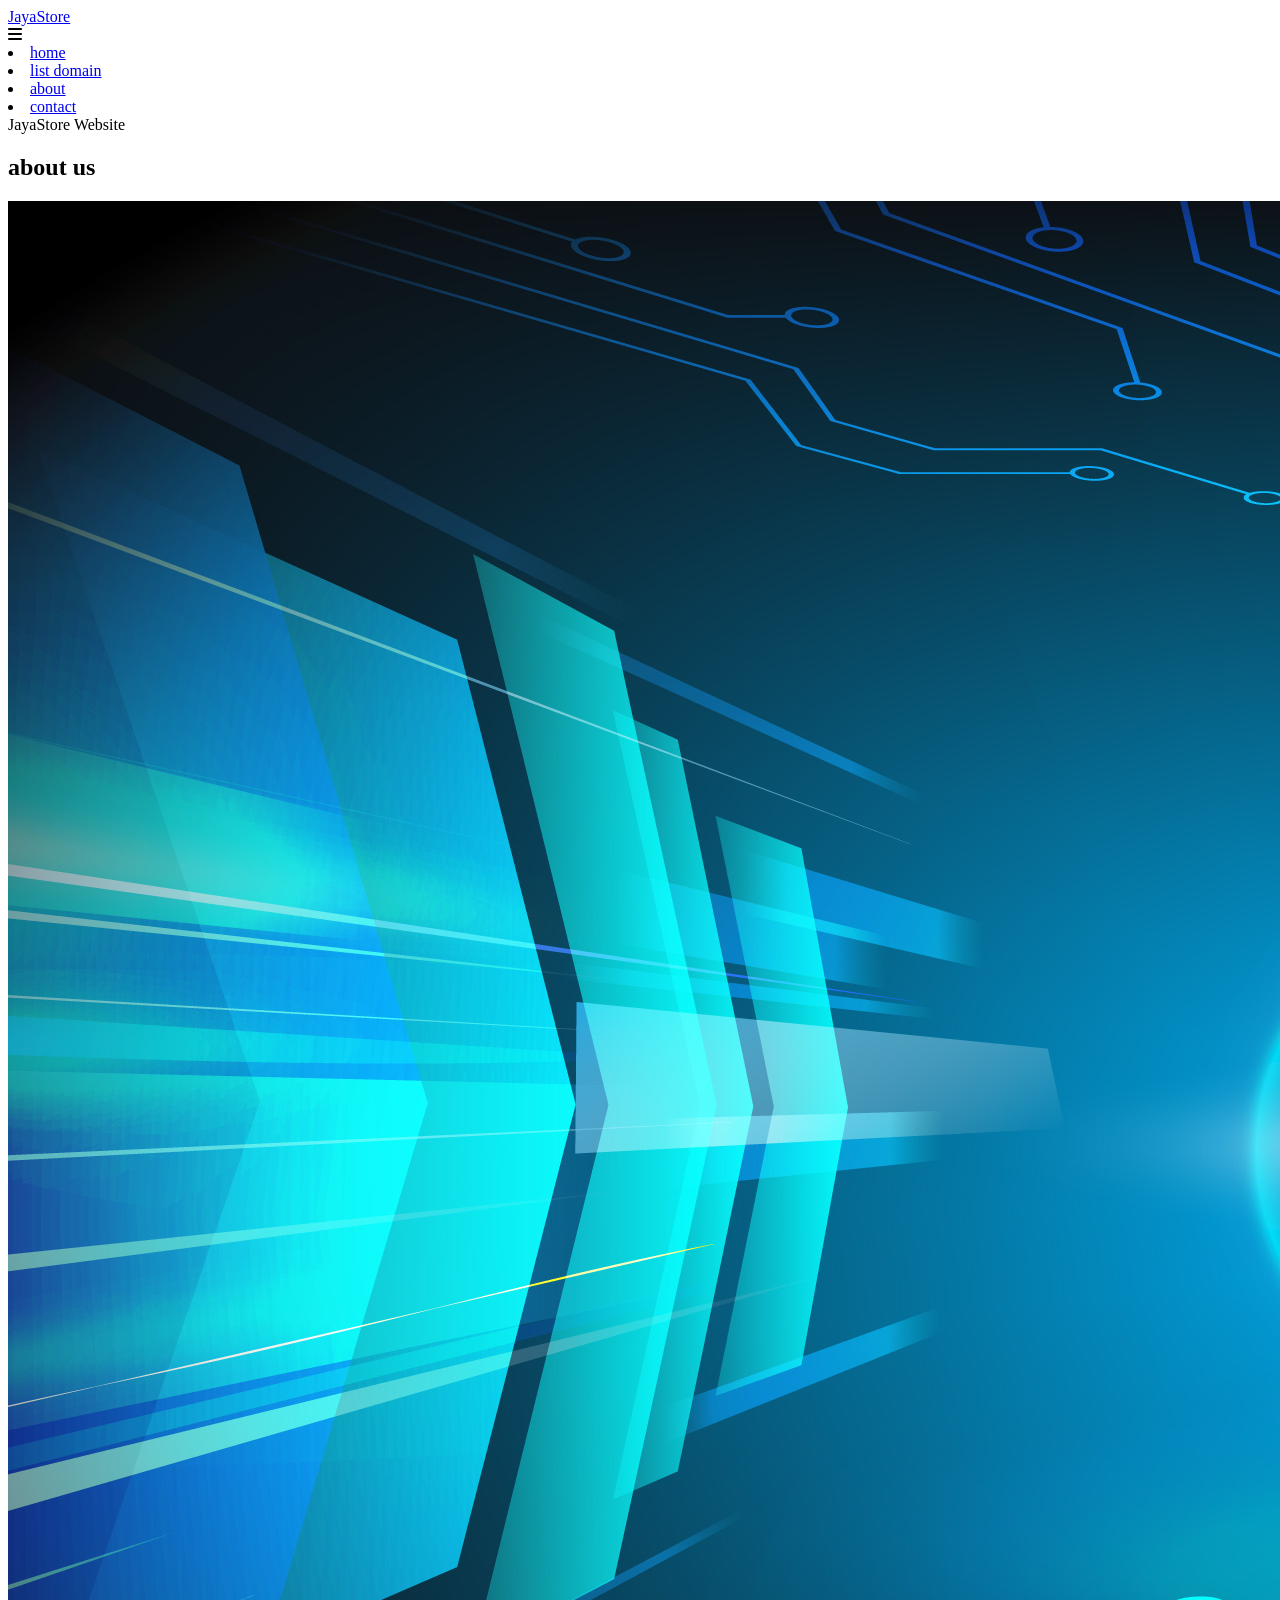
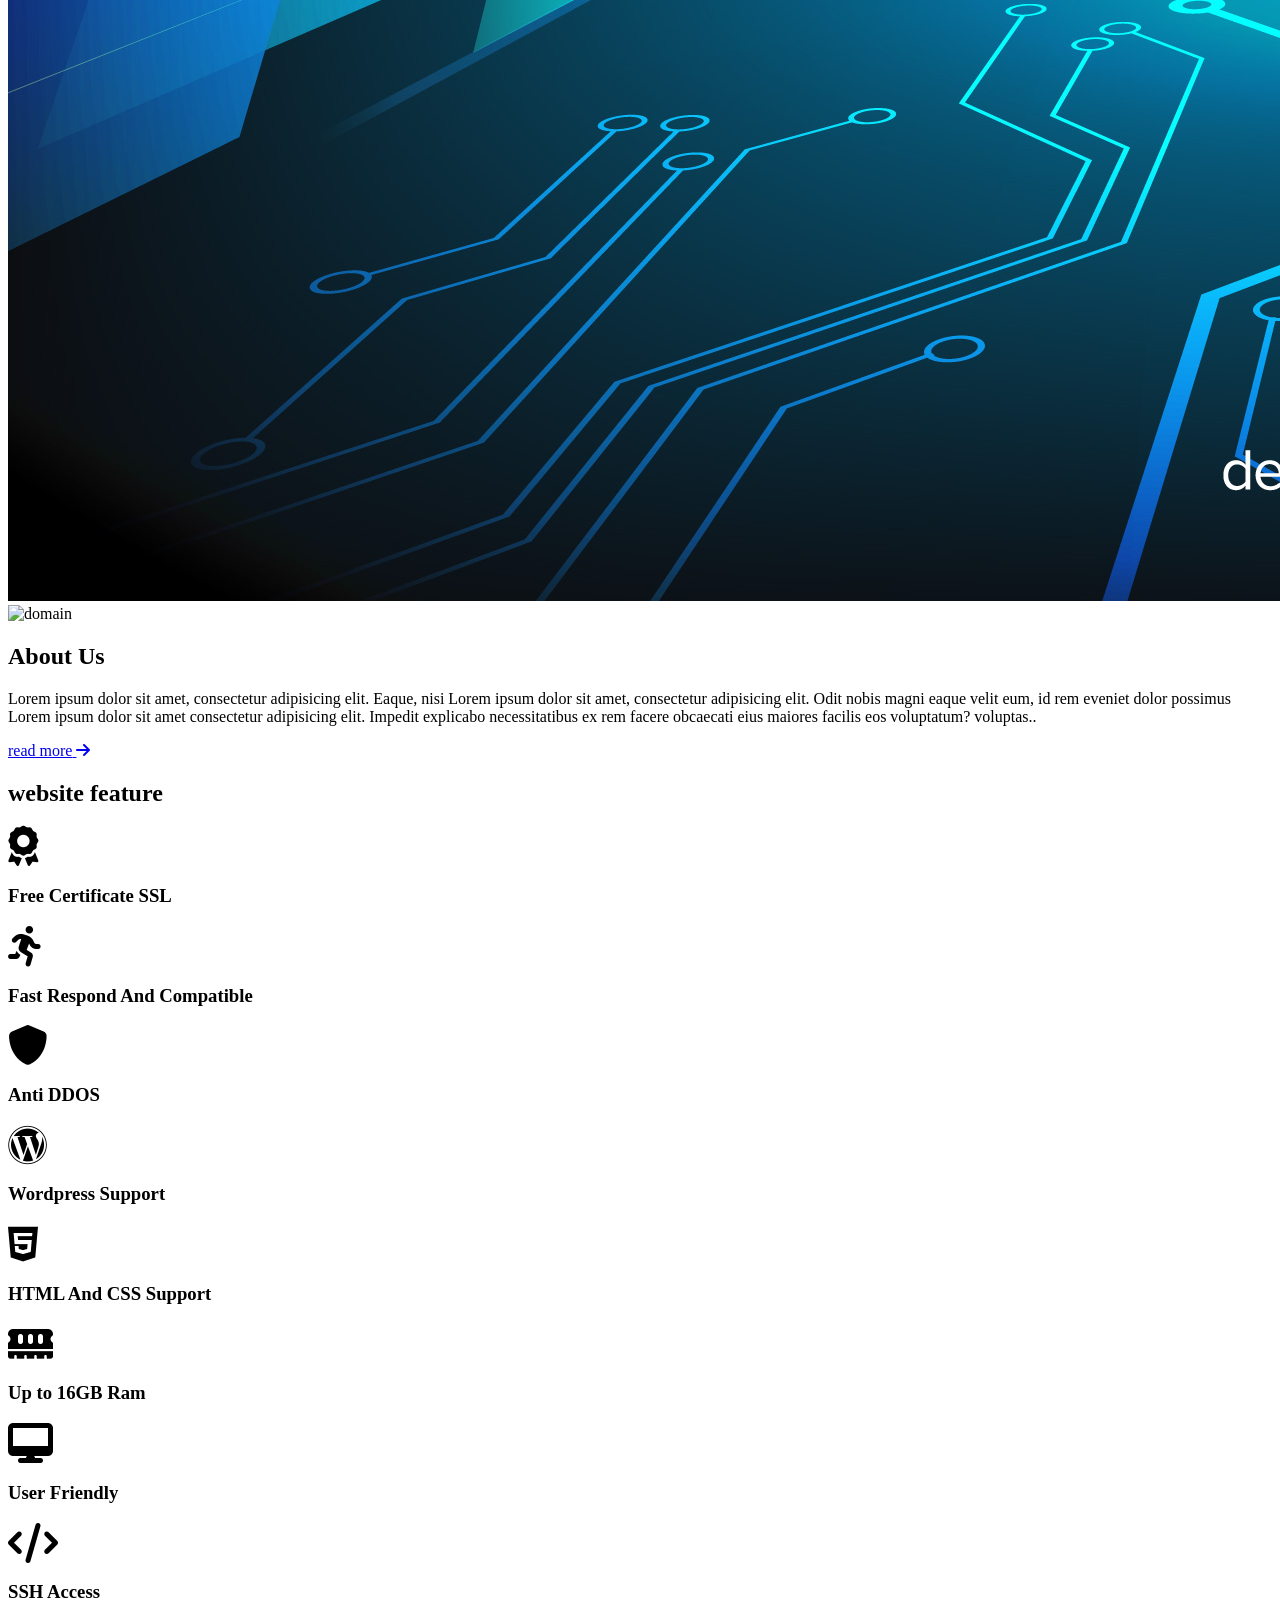
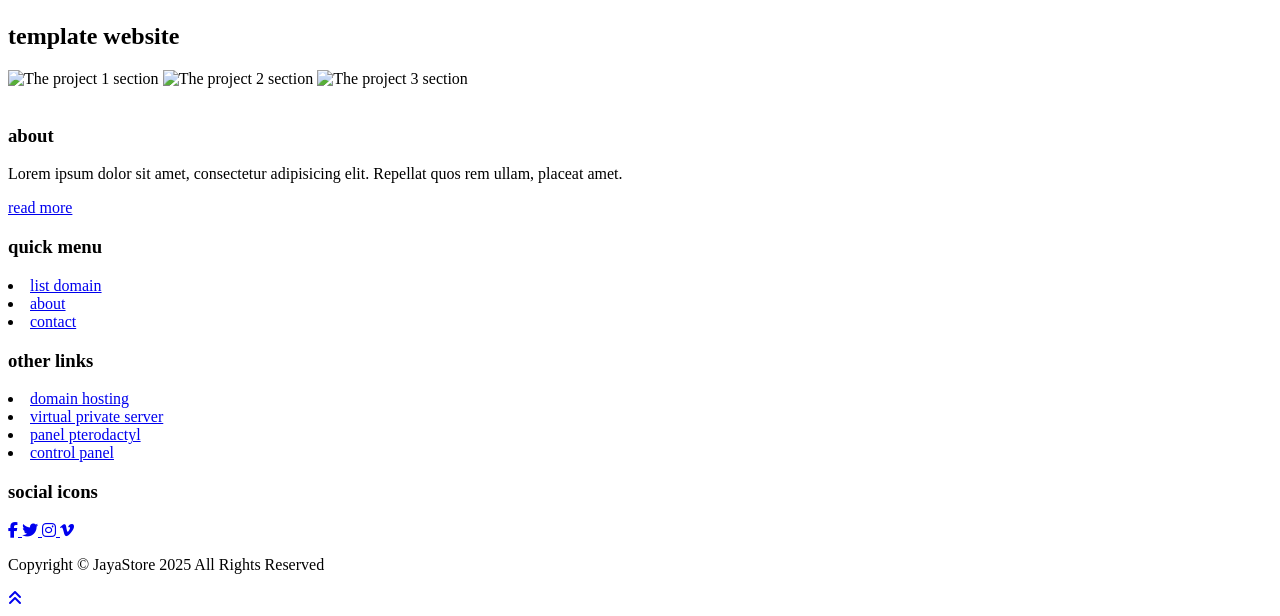
==== about.html @ 8b23630b "Add files via upload" ====
<!DOCTYPE html>
<html lang="en">

<head>
    <meta charset="UTF-8">
    <meta name="viewport" content="width=device-width, initial-scale=1.0">
    <title>Jaya Store</title>
    <link rel="stylesheet" href="finalproject.css">
    <link rel="stylesheet" href="https://cdnjs.cloudflare.com/ajax/libs/font-awesome/6.7.2/css/all.min.css" integrity="sha512-Evv84Mr4kqVGRNSgIGL/F/aIDqQb7xQ2vcrdIwxfjThSH8CSR7PBEakCr51Ck+w+/U6swU2Im1vVX0SVk9ABhg==" crossorigin="anonymous" referrerpolicy="no-referrer"
    />
    <script defer src="index.js"></script>
</head>

<body id="about">
    <!--HEADER SECTION-->
    <header id="header-section">
        <div class="container">
            <div class="content d-flex">
                <div class="logo">
                    <a href="finalproject.html.html">JayaStore</a>
                </div>

                <!--NAV TOGGLE BUTTON-->
                <div class="toggle-menu">
                    <i class="fa-solid fa-bars"></i>
                </div>

                <!--NAV MENU-->
                <nav class="nav">
                    <div class="menu">
                        <li><a href="finalproject.html">home</a></li>
                        <li><a href="product.html">list domain</a></li>
                        <li><a href="about.html">about</a></li>
                        <li><a href="contact.html">contact</a></li>
                    </div>
                </nav>
            </div>
        </div>
    </header>

    <!--HERO SECTION-->
    <section id="hero-section">
        <div class="slider__container">
            <div class="slide">
                <div class="content">
                    <div class="title">
                        <span>JayaStore Website</span>
                        <h1>about us</h1>
                    </div>
                    <img src="../../../img/slide-3.jpg" alt="slide" />
                </div>
            </div>
        </div>
    </section>

    <!--SECTION B-->
    <section class="section-b">
        <div class="container">
            <div class="content grid">
                <div class="fade-in">
                    <div class="img">
                        <img aria-label="domain" src="../../../img/domain.jpg" alt="domain" />
                    </div>
                </div>
                <div class="about">
                    <h2>About Us</h2>
                    <p>
                        Lorem ipsum dolor sit amet, consectetur adipisicing elit. Eaque, nisi Lorem ipsum dolor sit amet, consectetur adipisicing elit. Odit nobis magni eaque velit eum, id rem eveniet dolor possimus Lorem ipsum dolor sit amet consectetur adipisicing elit. Impedit
                        explicabo necessitatibus ex rem facere obcaecati eius maiores facilis eos voluptatum? voluptas..
                    </p>
                    <a href="#" class="btn about-btn">
                        <span>read more</span>
                        <i class="fas fa-arrow-right"></i>
                    </a>
                </div>
            </div>
        </div>
    </section>

    <!--SECTION C-->
    <section class="section-c">
        <div class="container">
            <h2>website feature</h2>
            <div class="content grid">
                <div class="row fade-in">
                    <i class="fa-solid fa-award" style="font-size: 40px;"></i>
                    <h3>Free Certificate SSL</h3>
                </div>
                <div class="row fade-in">
                    <i class="fa-solid fa-person-running" style="font-size: 40px;"></i>
                    <h3>Fast Respond And Compatible</h3>
                </div>
                <div class="row fade-in">
                    <i class="fa-solid fa-shield" style="font-size: 40px;"></i>
                    <h3>Anti DDOS</h3>
                </div>
                <div class="row fade-in">
                    <i class="fa-brands fa-wordpress" style="font-size: 40px;"></i>
                    <h3>Wordpress Support</h3>
                </div>
                <div class="row fade-in">
                    <i class="fa-brands fa-html5" style="font-size: 40px;"></i>
                    <h3>HTML And CSS Support</h3>
                </div>
                <div class="row fade-in">
                    <i class="fa-solid fa-memory" style="font-size: 40px;"></i>
                    <h3>Up to 16GB Ram</h3>
                </div>
                <div class="row fade-in">
                    <i class="fa-solid fa-desktop" style="font-size: 40px;"></i>
                    <h3>User Friendly</h3>
                </div>
                <div class="row fade-in">
                    <i class="fa-solid fa-code" style="font-size: 40px;"></i>
                    <h3>SSH Access</h3>
                </div>
            </div>
        </div>
    </section>

    <!--SECTION E-->
    <section class="section-e">
        <div class="container">
            <h2>template website</h2>
            <div class="grid gallery">
                <img class="img" aria-label="domain" src="../../../img/template-1.png" alt="The project 1 section" data-original="../../../img/template-1.png" />
                <img class="img" aria-label="domain" src="../../../img/template-2.jpg" alt="The project 2 section" data-original="../../../img/template-2.jpg" />
                <img class="img" aria-label="domain" src="../../../img/template-3.png" alt="The project 3 section" data-original="../../../img/template-3.png" />
            </div>
        </div>
        <!-- zoom class -->
        <div id="modal" class="modal-container">
            <img src="" class="full-img" alt="" />
            <p class="caption"></p>
        </div>
    </section>

    <!--FOOTER SECTION-->
    <section id="footer-section">
        <div class="container">
            <div class="grid">
                <div class="about m-b">
                    <h3>about</h3>
                    <p>
                        Lorem ipsum dolor sit amet, consectetur adipisicing elit. Repellat quos rem ullam, placeat amet.
                    </p>
                    <a href="#" class="btn">read more</a>
                </div>
                <div class="quick-menu menu--links m-b">
                    <h3>quick menu</h3>
                    <li><a href="product.html.html">list domain</a></li>
                    <li><a href="about.html">about</a></li>
                    <li><a href="contact.html">contact</a></li>
                </div>
                <div class="other-links menu--links m-b">
                    <h3>other links</h3>
                    <li><a href="#">domain hosting</a></li>
                    <li><a href="#">virtual private server</a></li>
                    <li><a href="#">panel pterodactyl</a></li>
                    <li><a href="#">control panel</a></li>
                </div>
                <div class="social-links m-b">
                    <h3>social icons</h3>
                    <a href="#">
                        <i class="fab fa-facebook-f"></i>
                    </a>
                    <a href="#">
                        <i class="fab fa-twitter"></i>
                    </a>
                    <a href="#">
                        <i class="fab fa-instagram"></i>
                    </a>
                    <a href="#">
                        <i class="fab fa-vimeo-v"></i>
                    </a>
                </div>
            </div>
            <div class="copyright">
                <p>
                    Copyright © JayaStore 2025 All Rights Reserved</a>
                </p>
            </div>
        </div>
        <div class="page-up">
            <a href="#">
                <i class="fas fa-angle-double-up"></i>
            </a>
        </div>
    </section>
</body>

</html>
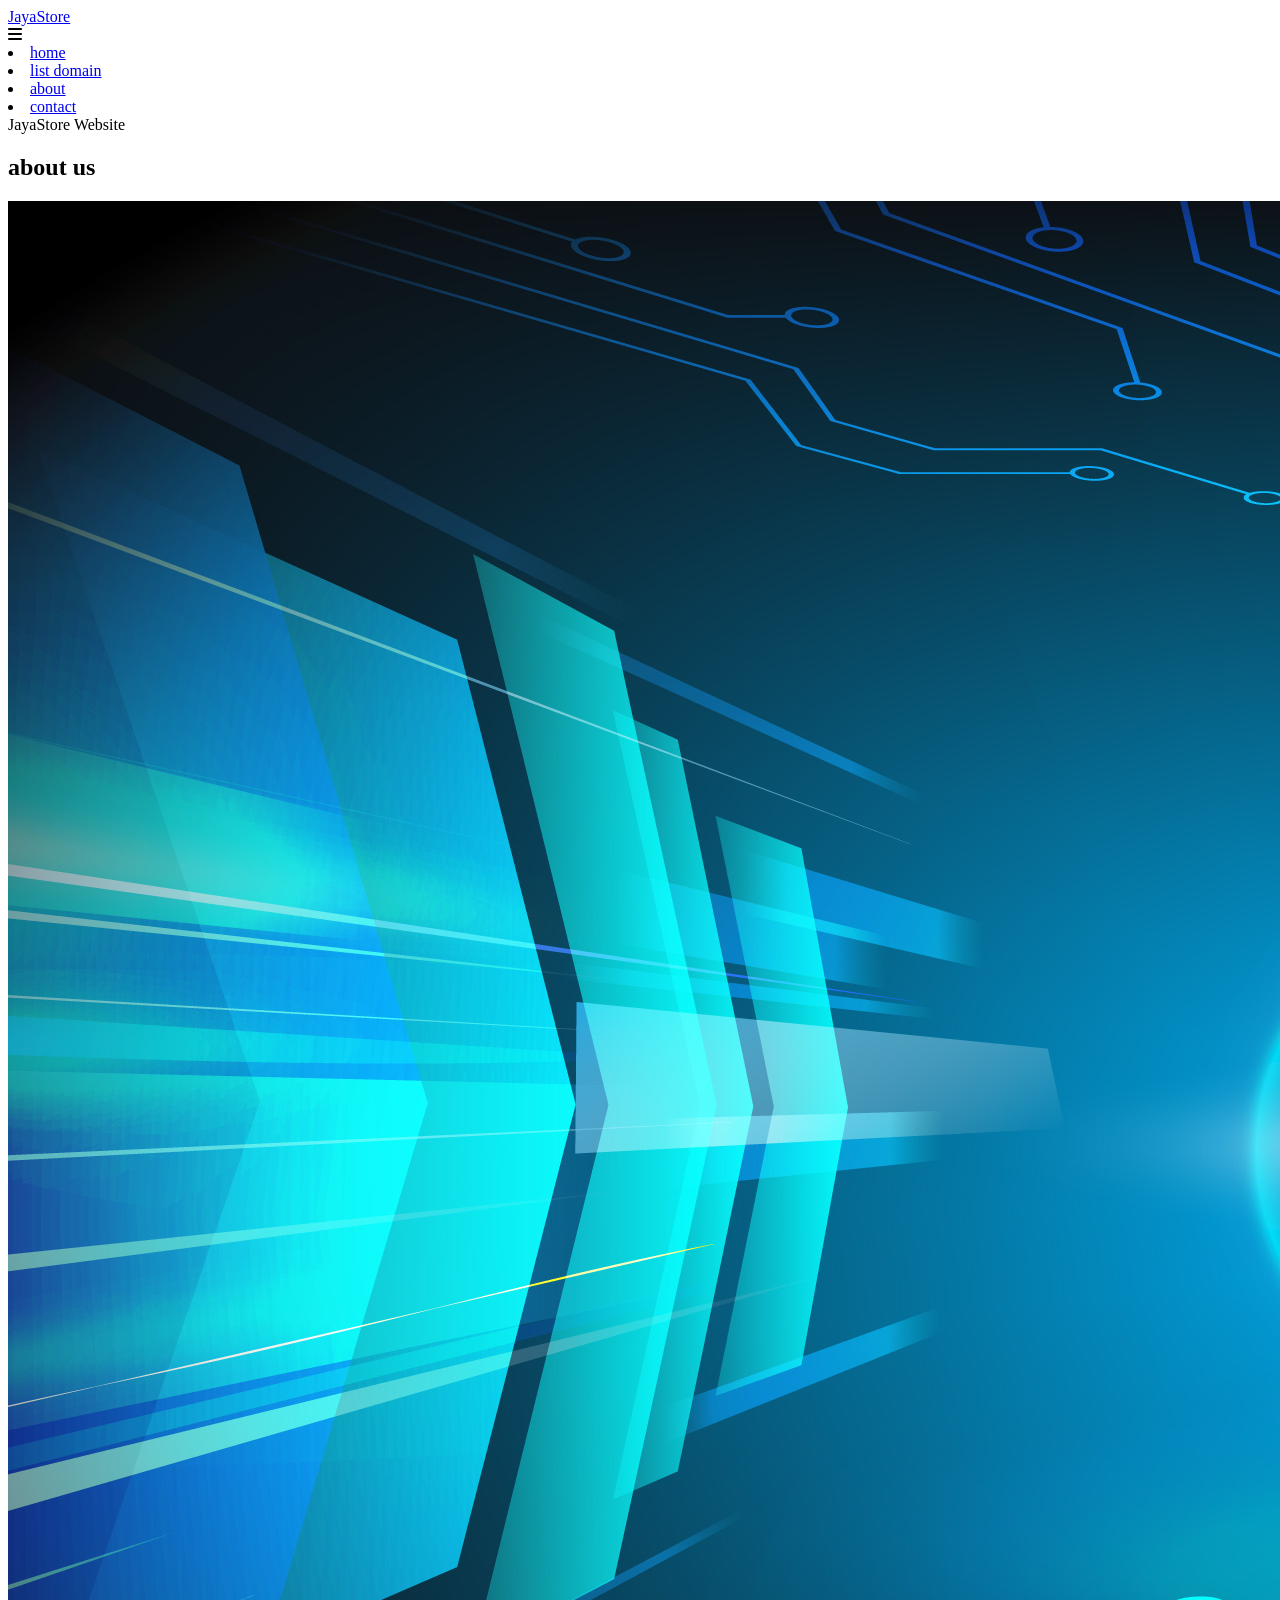
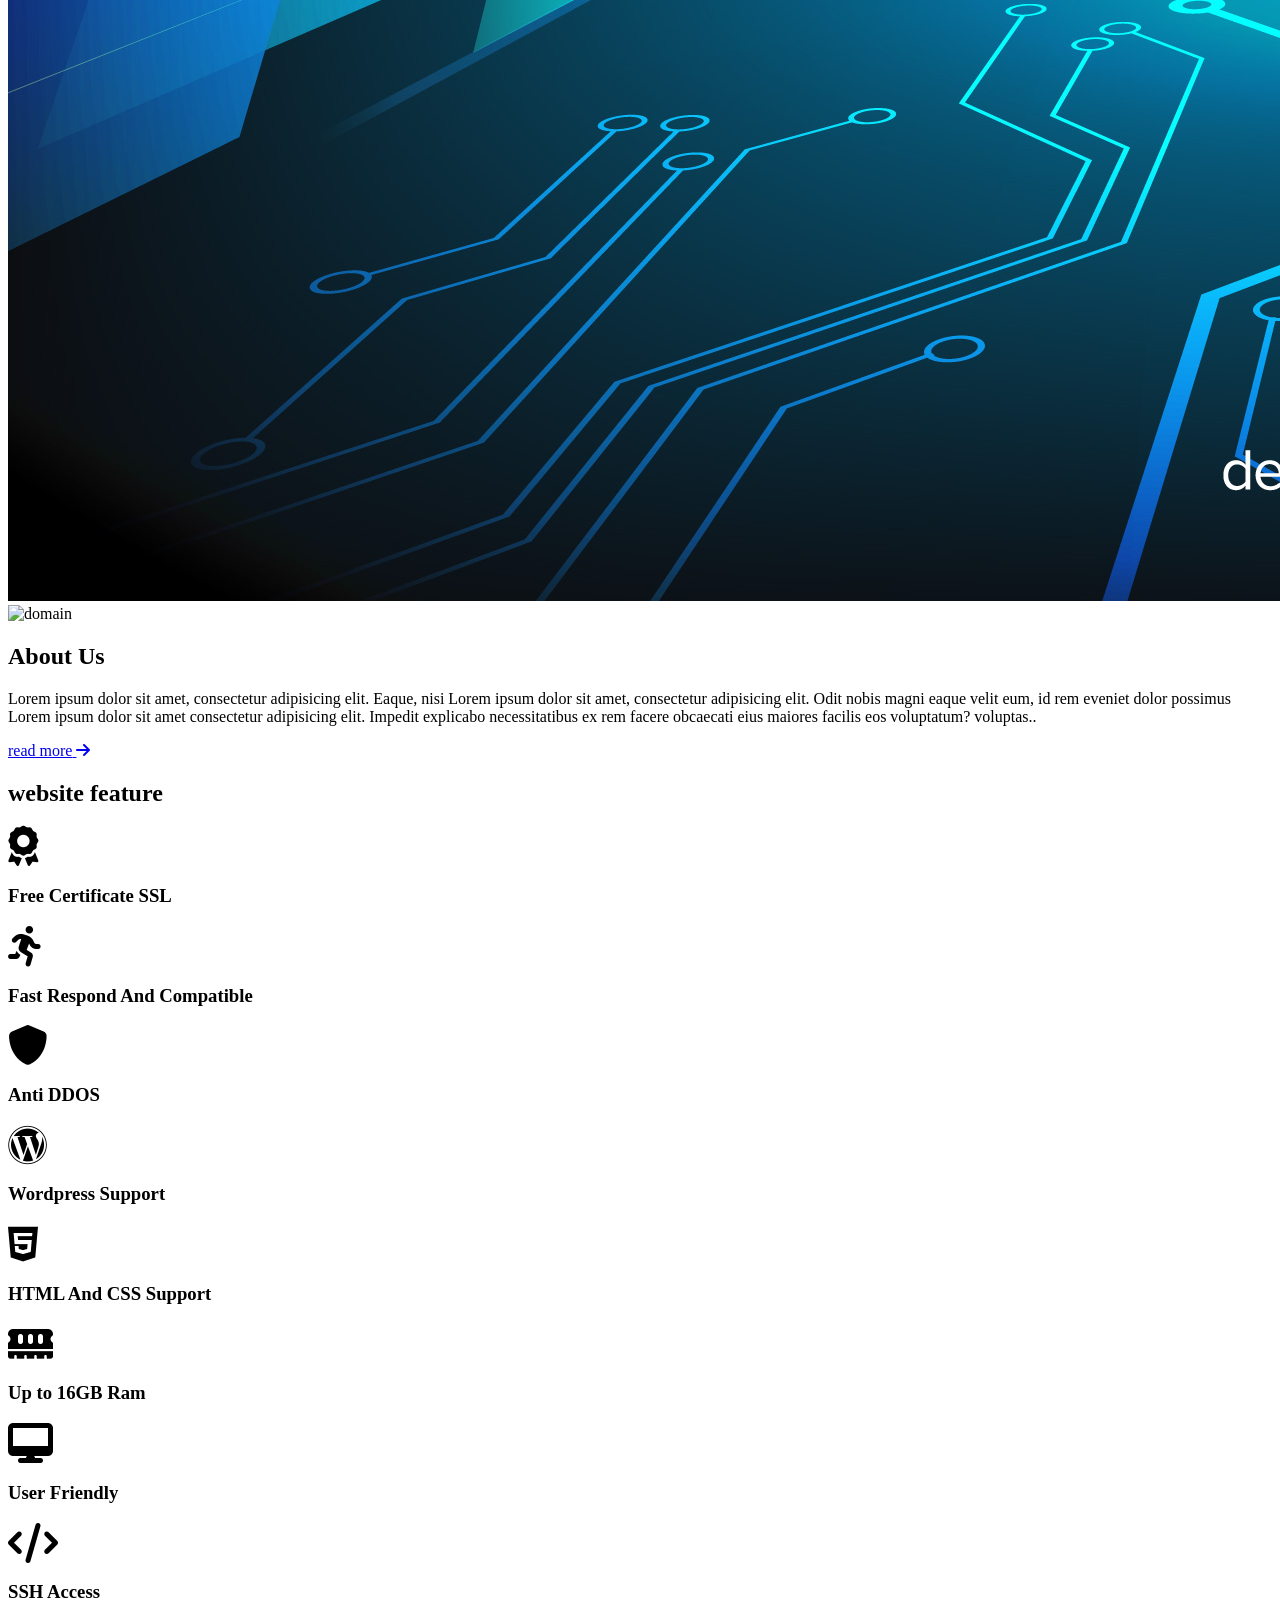
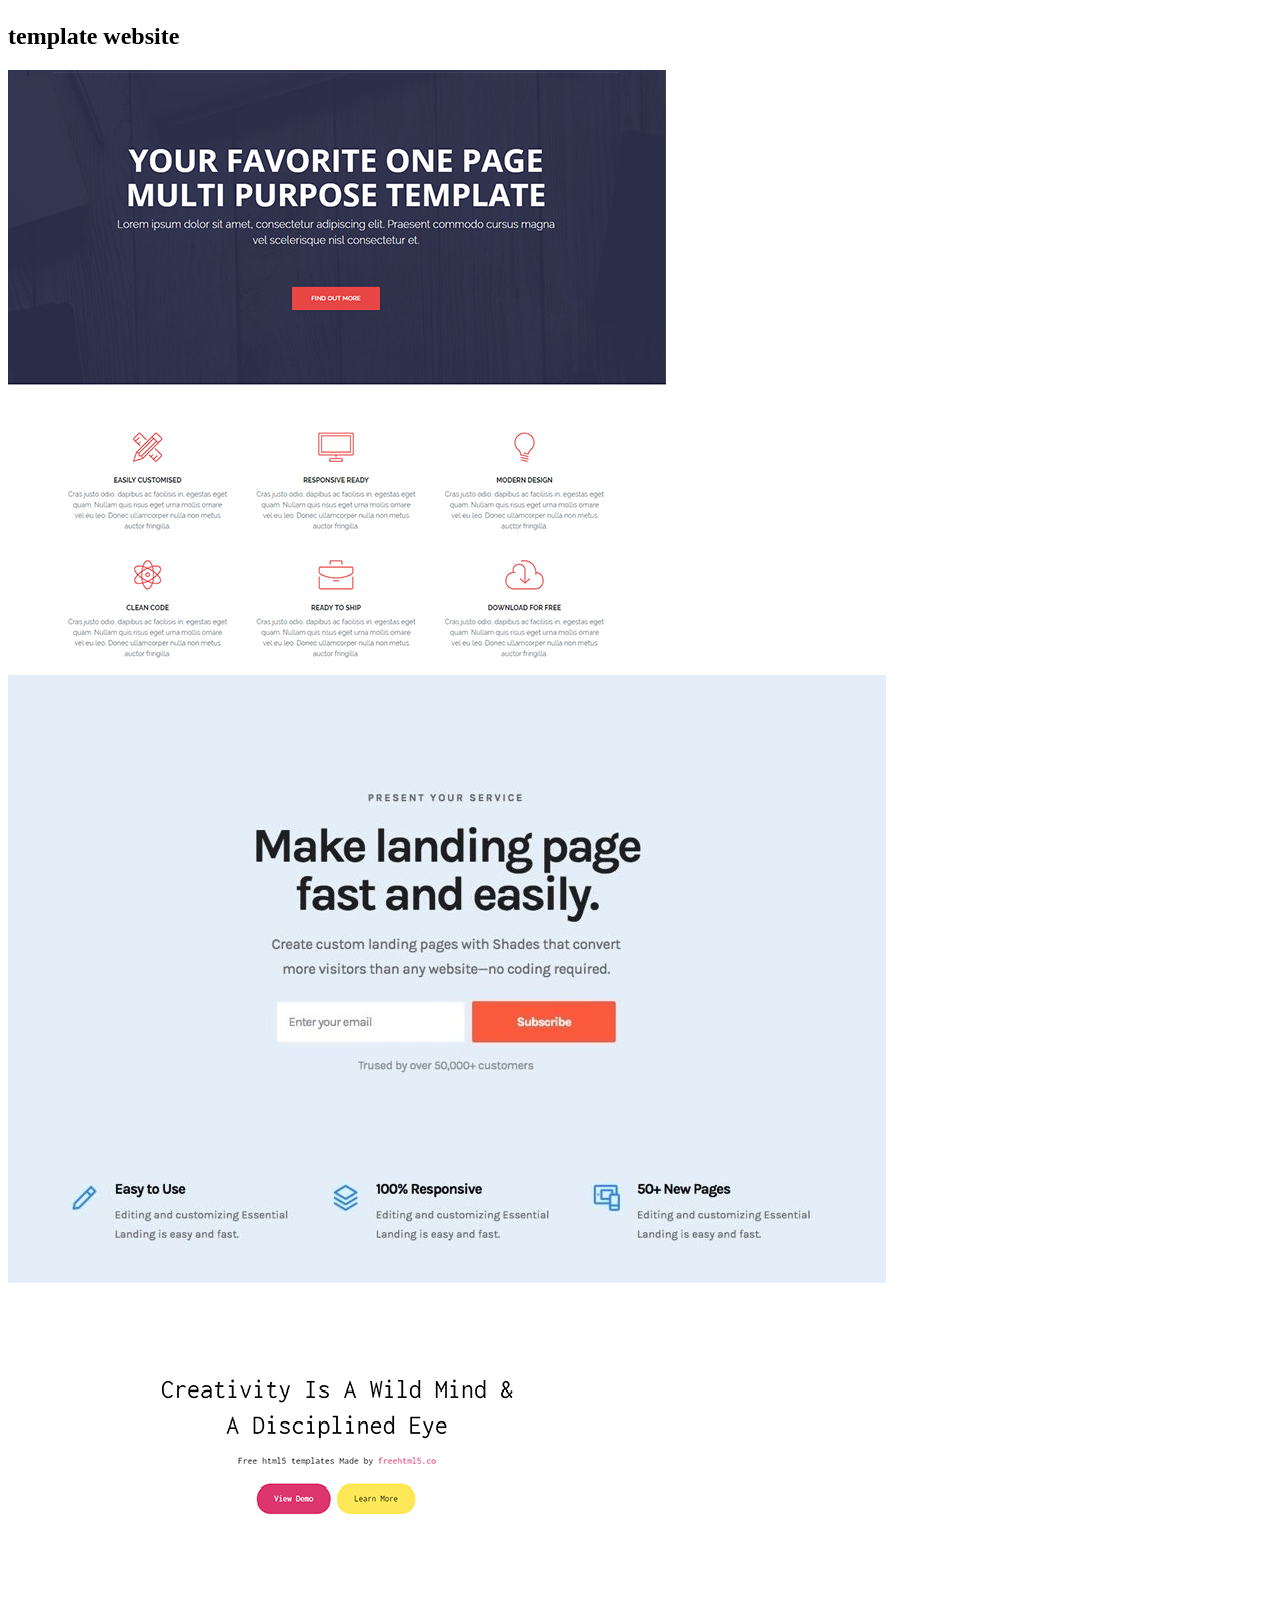
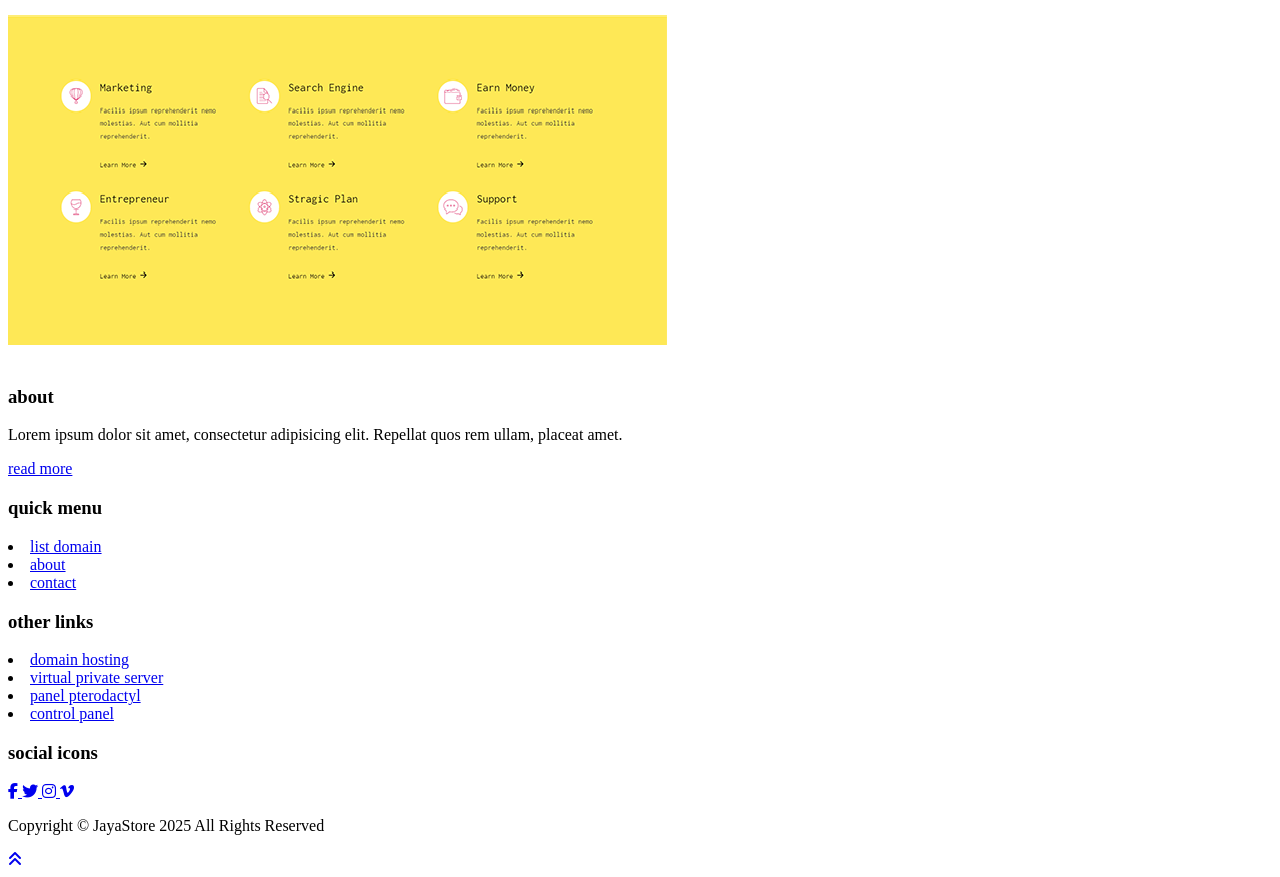
==== commit 840785af: "Update about.html" ====
--- a/about.html
+++ b/about.html
@@ -17,7 +17,7 @@
         <div class="container">
             <div class="content d-flex">
                 <div class="logo">
-                    <a href="finalproject.html.html">JayaStore</a>
+                    <a href="./finalproject.html">JayaStore</a>
                 </div>
 
                 <!--NAV TOGGLE BUTTON-->
@@ -28,10 +28,10 @@
                 <!--NAV MENU-->
                 <nav class="nav">
                     <div class="menu">
-                        <li><a href="finalproject.html">home</a></li>
-                        <li><a href="product.html">list domain</a></li>
-                        <li><a href="about.html">about</a></li>
-                        <li><a href="contact.html">contact</a></li>
+                        <li><a href="./finalproject.html">home</a></li>
+                        <li><a href="./product.html">list domain</a></li>
+                        <li><a href="./about.html">about</a></li>
+                        <li><a href="./contact.html">contact</a></li>
                     </div>
                 </nav>
             </div>
@@ -47,7 +47,7 @@
                         <span>JayaStore Website</span>
                         <h1>about us</h1>
                     </div>
-                    <img src="../../../img/slide-3.jpg" alt="slide" />
+                    <img src="./img/slide-3.jpg" alt="slide" />
                 </div>
             </div>
         </div>
@@ -59,7 +59,7 @@
             <div class="content grid">
                 <div class="fade-in">
                     <div class="img">
-                        <img aria-label="domain" src="../../../img/domain.jpg" alt="domain" />
+                        <img aria-label="domain" src="./img/domain.jpg" alt="domain" />
                     </div>
                 </div>
                 <div class="about">
@@ -123,9 +123,9 @@
         <div class="container">
             <h2>template website</h2>
             <div class="grid gallery">
-                <img class="img" aria-label="domain" src="../../../img/template-1.png" alt="The project 1 section" data-original="../../../img/template-1.png" />
-                <img class="img" aria-label="domain" src="../../../img/template-2.jpg" alt="The project 2 section" data-original="../../../img/template-2.jpg" />
-                <img class="img" aria-label="domain" src="../../../img/template-3.png" alt="The project 3 section" data-original="../../../img/template-3.png" />
+                <img class="img" aria-label="domain" src="./img/template-1.png" alt="The project 1 section" data-original="../../../img/template-1.png" />
+                <img class="img" aria-label="domain" src="./img/template-2.jpg" alt="The project 2 section" data-original="../../../img/template-2.jpg" />
+                <img class="img" aria-label="domain" src="./img/template-3.png" alt="The project 3 section" data-original="../../../img/template-3.png" />
             </div>
         </div>
         <!-- zoom class -->
@@ -144,13 +144,13 @@
                     <p>
                         Lorem ipsum dolor sit amet, consectetur adipisicing elit. Repellat quos rem ullam, placeat amet.
                     </p>
-                    <a href="#" class="btn">read more</a>
+                    <a href="./about.html" class="btn">read more</a>
                 </div>
                 <div class="quick-menu menu--links m-b">
                     <h3>quick menu</h3>
-                    <li><a href="product.html.html">list domain</a></li>
-                    <li><a href="about.html">about</a></li>
-                    <li><a href="contact.html">contact</a></li>
+                    <li><a href="./product.html">list domain</a></li>
+                    <li><a href="./about.html">about</a></li>
+                    <li><a href="./contact.html">contact</a></li>
                 </div>
                 <div class="other-links menu--links m-b">
                     <h3>other links</h3>
@@ -189,4 +189,4 @@
     </section>
 </body>
 
-</html>+</html>
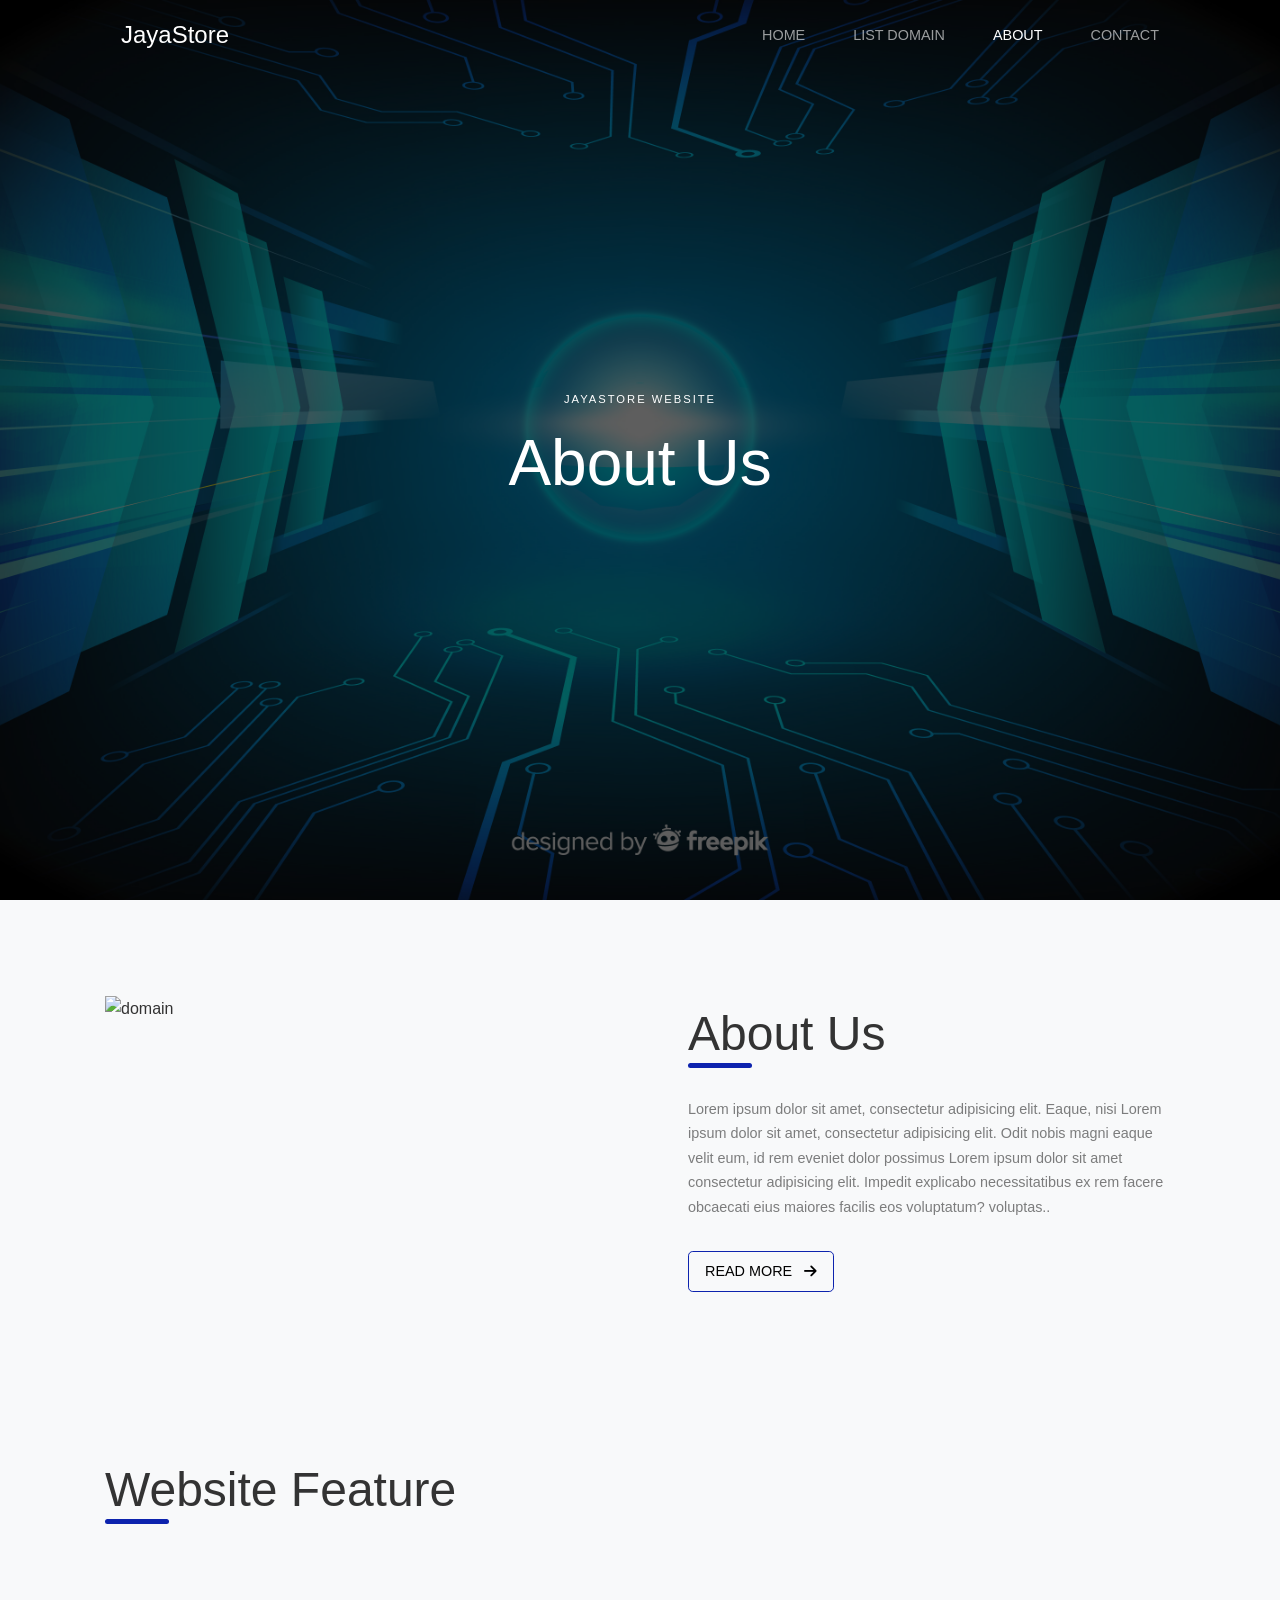
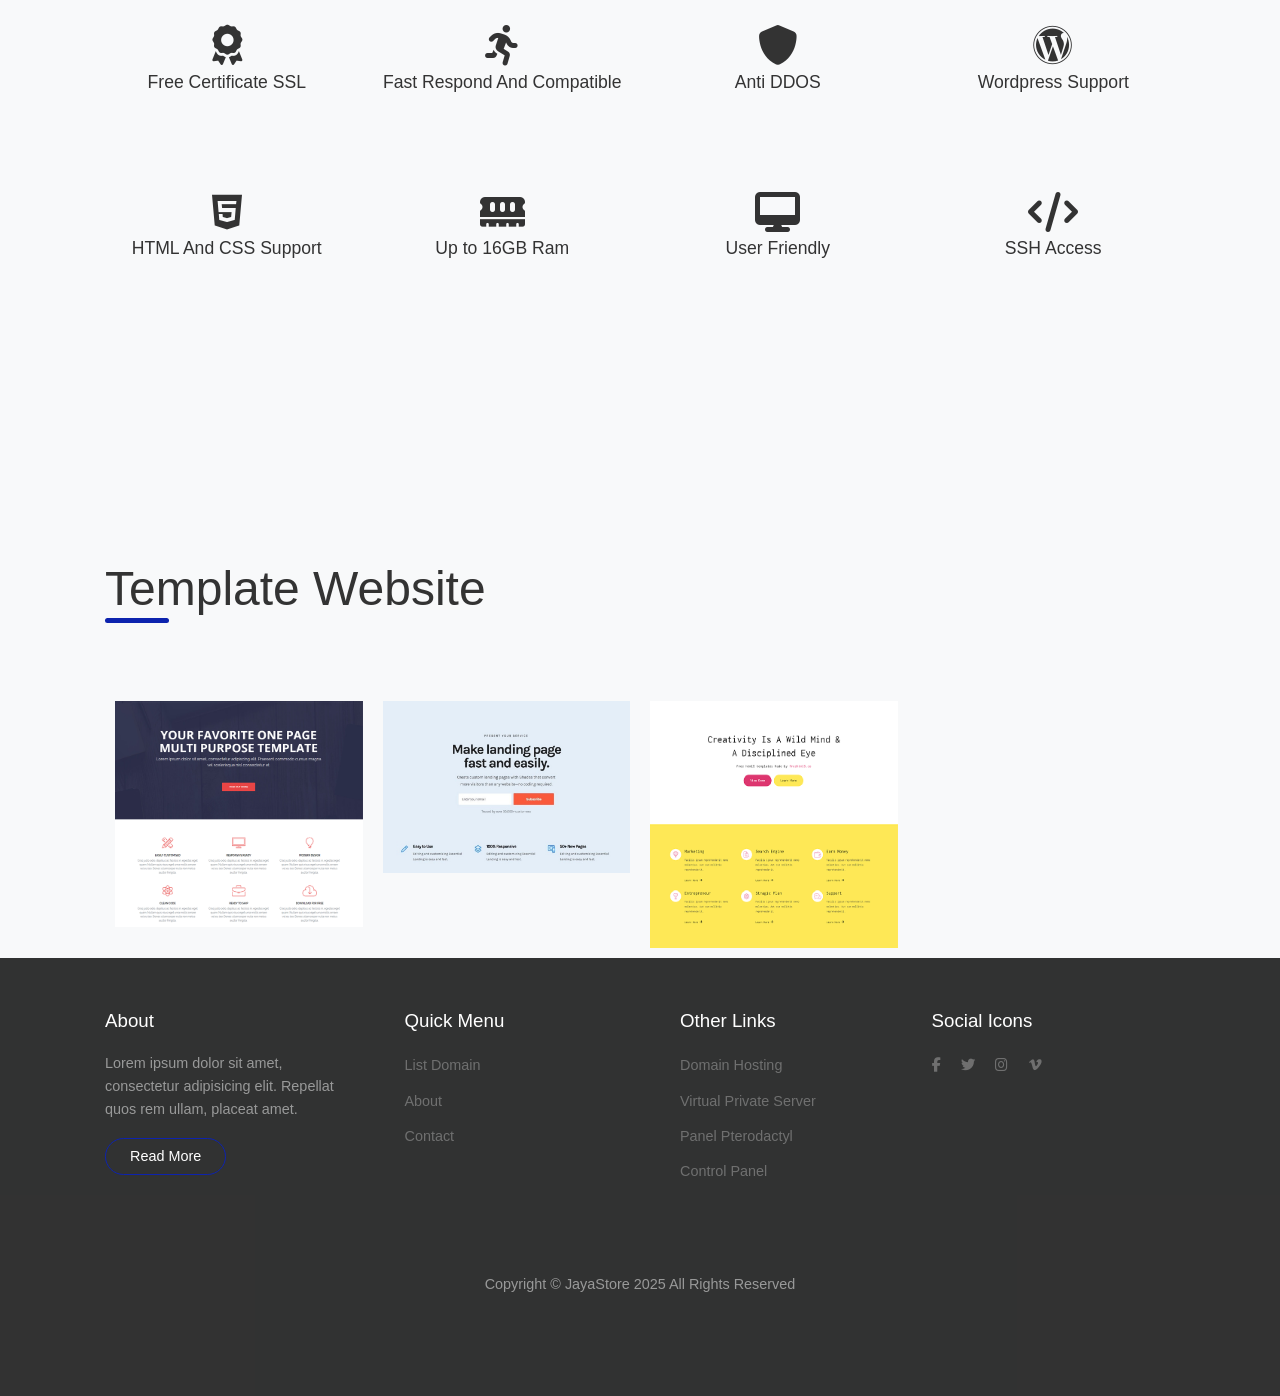
==== commit c5ad90b2: "Update about.html" ====
--- a/about.html
+++ b/about.html
@@ -5,10 +5,10 @@
     <meta charset="UTF-8">
     <meta name="viewport" content="width=device-width, initial-scale=1.0">
     <title>Jaya Store</title>
-    <link rel="stylesheet" href="finalproject.css">
+    <link rel="stylesheet" href="./css/finalproject.css">
     <link rel="stylesheet" href="https://cdnjs.cloudflare.com/ajax/libs/font-awesome/6.7.2/css/all.min.css" integrity="sha512-Evv84Mr4kqVGRNSgIGL/F/aIDqQb7xQ2vcrdIwxfjThSH8CSR7PBEakCr51Ck+w+/U6swU2Im1vVX0SVk9ABhg==" crossorigin="anonymous" referrerpolicy="no-referrer"
     />
-    <script defer src="index.js"></script>
+    <script defer src="./index.js"></script>
 </head>
 
 <body id="about">
--- a/css/finalproject.css
+++ b/css/finalproject.css
@@ -0,0 +1,1219 @@
+/* BODY AND CONTACT */
+@import url("https://fonts.googleapis.com/css2?family=Poppins:wght@400;500;600;700;800;900&family=Work+Sans:wght@100;200;300;400;500;600;700;800;900&display=swap");
+
+*,
+*::before,
+*::after {
+    margin: 0;
+    padding: 0;
+    box-sizing: border-box;
+    scroll-behavior: smooth;
+}
+
+img {
+    max-width: 100%;
+    height: auto;
+    display: block;
+}
+
+ul,
+li {
+    list-style: none;
+}
+
+a,
+span {
+    display: inline-block;
+    text-decoration: none;
+}
+
+body.fixed {
+    overflow: hidden;
+    width: 100%;
+}
+
+body {
+    color: #333;
+    background-color: #f8f9fa;
+    font-family: "Poppins", sans-serif;
+    line-height: 1.6;
+}
+
+h1,
+h2 {
+    font-family: "Poppins", sans-serif;
+    text-transform: capitalize;
+    margin-bottom: 20px;
+}
+
+h2 {
+    font-size: 2.3rem;
+    font-weight: 500;
+    position: relative;
+    margin-bottom: 6rem;
+}
+
+@media (min-width: 64rem) {
+    h2 {
+        font-size: 3rem;
+    }
+}
+
+h2::after {
+    content: "";
+    position: absolute;
+    bottom: 0.3rem;
+    left: 0;
+    background: #0d23ae;
+    width: 4rem;
+    height: 0.3rem;
+    border-radius: 0.2rem;
+}
+
+h3 {
+    font-weight: 400;
+}
+
+p {
+    line-height: 1.6;
+    margin-bottom: 20px;
+}
+
+.btn {
+    display: flex;
+    align-items: center;
+    justify-content: flex-start;
+    text-transform: uppercase;
+    display: inline-block;
+    font-size: 0.9rem;
+    padding: 0.5rem 1rem;
+    color: #000;
+    background-color: transparent;
+    border: 1.5px solid #0d23ae;
+    border-radius: 0.3rem;
+    font-weight: 500;
+    transition: background-color 0.3s ease-in;
+}
+
+.about-gallery {
+    padding-top: 0;
+    margin-bottom: 7rem;
+}
+
+#contact-section .contact-info {
+    padding: 4rem 0;
+}
+
+@media (min-width: 48rem) {
+    #contact-section .contact-info {
+        padding-top: 5rem;
+    }
+}
+
+#contact-section .contact-info h5,
+#contact-section .contact-info h3 {
+    text-transform: capitalize;
+}
+
+#contact-section .contact-info h5,
+#contact-section .contact-info p {
+    color: rgba(0, 0, 0, 0.5);
+}
+
+#contact-section .contact-info h5,
+#contact-section .contact-info p,
+#contact-section .contact-info a {
+    font-size: 0.9rem;
+}
+
+#contact-section .contact-info h3 {
+    margin-bottom: 1rem;
+}
+
+#contact-section .contact-info .m-b {
+    margin-bottom: 1rem;
+}
+
+#contact-section .contact-info a {
+    color: #0d23ae;
+}
+
+@media (min-width: 48rem) {
+    #contact-section .grid {
+        width: 80%;
+        margin: 0 auto;
+    }
+}
+
+@media (min-width: 64rem) {
+    #contact-section .grid {
+        display: grid;
+        grid-template-columns: repeat(2, 1fr);
+        gap: 2rem;
+    }
+
+    #contact-section .contact-info {
+        margin-left: 5rem;
+    }
+}
+
+/* HEADER */
+
+header {
+    position: fixed;
+    top: 0;
+    z-index: 500;
+    width: 100%;
+    transition: all 0.3s ease;
+}
+
+header .content {
+    position: relative;
+    padding: 1rem;
+}
+
+header .container {
+    height: 100%;
+}
+
+header .d-flex {
+    display: flex;
+    align-items: center;
+    justify-content: space-between;
+    position: relative;
+}
+
+header.showBg {
+    background-color: #fff;
+    box-shadow: 0 10px 20px 1px rgba(0, 0, 0, 0.3);
+}
+
+@media (min-width: 48rem) {
+    header.showBg .nav a {
+        color: rgba(0, 0, 0, 0.6);
+    }
+
+    header.showBg .nav a:hover {
+        color: #0d23ae;
+    }
+}
+
+header.showBg .nav .active {
+    color: #0d23ae;
+}
+
+.logo a {
+    color: #fff;
+    font-family: "Poppins", sans-serif;
+    font-size: 1.5rem;
+}
+
+.logo a.color {
+    color: #000;
+}
+
+#hero-section {
+    height: 100vh;
+    overflow: hidden;
+    z-index: 400;
+}
+
+#hero-section .slider__container {
+    position: relative;
+    height: 100%;
+    width: 100%;
+    transition: transform 0.3s linear;
+}
+
+#hero-section .slider__container .slide {
+    position: absolute;
+    width: 100%;
+    height: 100%;
+}
+
+#hero-section .slider__container .slide img {
+    height: 100%;
+    width: 100%;
+    object-fit: cover;
+}
+
+#hero-section .content {
+    position: relative;
+    text-align: center;
+    height: 100%;
+    width: 100%;
+}
+
+#hero-section .content::after {
+    content: "";
+    opacity: 0.7;
+    position: absolute;
+    top: 0;
+    left: 0;
+    height: 100%;
+    width: 100%;
+    background-color: rgba(0, 0, 0, 0.9);
+    transition: background-color 0.3s ease-in-out;
+}
+
+#hero-section .content .title {
+    color: #fff;
+    position: absolute;
+    display: flex;
+    align-items: center;
+    justify-content: center;
+    flex-direction: column;
+    height: 100%;
+    width: 100%;
+    z-index: 3;
+}
+
+#hero-section .content .title h1 {
+    font-size: clamp(2.3rem, 5vw + 1rem, 4rem);
+    font-weight: 500;
+    line-height: 1.2;
+    margin-bottom: 0.5rem;
+}
+
+#hero-section .content .title span {
+    text-transform: uppercase;
+    font-size: 0.7rem;
+    letter-spacing: 2px;
+    margin-bottom: 1rem;
+}
+
+.next-btn {
+    position: absolute;
+    right: 0.3rem;
+    top: 50%;
+}
+
+.prev-btn {
+    position: absolute;
+    left: 0.3rem;
+    top: 50%;
+}
+
+.buttons {
+    opacity: 1;
+    visibility: visible;
+    transition: all 0.4s ease-in-out;
+}
+
+@media (min-width: 48rem) {
+    .buttons {
+        opacity: 0;
+        visibility: hidden;
+    }
+}
+
+.buttons button {
+    border: none;
+    background-color: rgba(0, 0, 0, 0.4);
+    color: #fff;
+    cursor: pointer;
+    padding: 0.8rem;
+    outline: none;
+    border-radius: 0.3rem;
+    z-index: 10;
+    transition: all 0.2s ease-in;
+}
+
+.buttons button i {
+    text-align: center;
+    font-size: 1.1rem;
+}
+
+.buttons button:hover {
+    background-color: #fff;
+    color: #000;
+}
+
+@media (min-width: 48rem) {
+    #hero-section:hover .buttons {
+        opacity: 1;
+        visibility: visible;
+    }
+}
+
+.toggle-menu {
+    color: #fff;
+    font-size: 1.5rem;
+    cursor: pointer;
+    z-index: 100;
+}
+
+.toggle-menu.colorBlack {
+    color: #000;
+}
+
+@media (min-width: 48rem) {
+    .toggle-menu {
+        display: none;
+    }
+}
+
+.colorWhite {
+    color: #fff;
+}
+
+.toggle-menu i.showMenu::before {
+    content: "\f00d";
+    font-family: "Font Awesome 5 Free";
+    font-weight: 900;
+    font-size: 1.5rem;
+}
+
+.nav {
+    display: flex;
+    align-items: center;
+    justify-content: flex-end;
+    position: absolute;
+    top: 0;
+    left: 1rem;
+    z-index: 10;
+    width: 100%;
+    transform: translateX(500px);
+    transition: transform 0.5s ease-in-out;
+}
+
+@media (min-width: 48rem) {
+    .nav {
+        position: static;
+        transform: unset;
+    }
+}
+
+.nav.showMenu {
+    transform: translateX(0);
+}
+
+.menu {
+    background-color: #000;
+    height: 100vh;
+    padding: 10rem 10rem 7rem 2.5rem;
+    text-align: left;
+}
+
+@media (min-width: 48rem) {
+    .menu {
+        background-color: transparent;
+        padding: 0;
+        display: flex;
+        align-items: center;
+        justify-content: flex-end;
+        height: unset;
+    }
+}
+
+.menu li {
+    margin-bottom: 1.2rem;
+    text-transform: capitalize;
+}
+
+@media (min-width: 48rem) {
+    .menu li {
+        margin-bottom: 0;
+        margin-left: 2rem;
+        justify-self: flex-end;
+    }
+}
+
+@media (min-width: 64rem) {
+    .menu li {
+        margin-left: 3rem;
+    }
+}
+
+.menu a {
+    color: #fff;
+    font-size: 1.2rem;
+    transition: color 0.2s ease-in-out;
+}
+
+.menu a:hover {
+    color: #0d23ae;
+}
+
+@media (min-width: 48rem) {
+    .menu a:hover {
+        color: #fff;
+    }
+}
+
+@media (min-width: 48rem) {
+    .menu a {
+        color: rgba(255, 255, 255, 0.6);
+        text-transform: uppercase;
+        font-size: 0.9rem;
+        font-weight: 500;
+    }
+}
+
+.menu a.active {
+    color: #0d23ae;
+}
+
+@media (min-width: 48rem) {
+    .menu a.active {
+        color: #fff;
+    }
+}
+
+@keyframes goTop {
+    from {
+        transform: translateY(-30px);
+    }
+
+    to {
+        transform: translateY(0px);
+    }
+}
+
+.fade-in {
+    transform: translateY(-40px);
+    opacity: 0;
+}
+
+.fade-in.appear {
+    transform: translateY(0);
+    opacity: 1;
+    transition: opacity 0.7s ease-in, transform 0.7s ease-in;
+}
+
+.preloader {
+    position: absolute;
+    top: 0;
+    height: 100vh;
+    width: 100%;
+    display: flex;
+    justify-content: center;
+    align-items: center;
+    z-index: 700;
+    background-color: #000;
+    transition: opacity 0.5s ease-out;
+}
+
+.preloader span {
+    background-color: #0d23ae;
+    margin: 0 0.3rem;
+    border-radius: 50%;
+    transform: translate3d(0);
+    animation: bounce 0.8s infinite alternate;
+}
+
+.preloader span:nth-child(2) {
+    background-color: #ae0d23;
+    animation-delay: 0.2s;
+}
+
+.preloader span:nth-child(3) {
+    background-color: #23ae0d;
+    animation-delay: 0.4s;
+}
+
+@keyframes bounce {
+    from {
+        height: 0;
+        width: 0;
+    }
+
+    to {
+        height: 16px;
+        width: 16px;
+        transform: translate3d(0, -16px, 0);
+    }
+}
+
+.container {
+    padding: 0rem 0.938rem;
+}
+
+@media (min-width: 36rem) {
+    .container {
+        width: 576px;
+        margin: 0 auto;
+    }
+}
+
+@media (min-width: 48rem) {
+    .container {
+        width: 760px;
+        margin: 0 auto;
+    }
+}
+
+@media (min-width: 64rem) {
+    .container {
+        width: 960px;
+    }
+}
+
+@media (min-width: 75rem) {
+    .container {
+        width: 1100px;
+    }
+}
+
+.search-bar {
+    display: flex;
+    width: 300px;
+    margin: 0 auto;
+    border: 2px solid #ccc;
+    border-radius: 8px;
+    overflow: hidden;
+}
+
+.search-bar input {
+    flex: 1;
+    border: none;
+    padding: 10px;
+    font-size: 15px;
+    outline: none;
+}
+
+.search-bar button {
+    background-color: #008CFF;
+    color: white;
+    border: none;
+    padding: 8px 10px;
+    cursor: pointer;
+    font-size: 13px
+}
+
+.search-bar button:hover {
+    background-color: #0077E6;
+}
+
+/* MAIN CONTENT */
+
+.contentsearch {
+    text-align: center;
+    padding: 180px 50px;
+    background-image: url('../../../img/slide-1.jpg');
+    background-color: #fff;
+    box-shadow: 0 10px 20px 1px rgba(0, 0, 0, 0.3);
+    background-size: cover;
+    background-position: center;
+    background-repeat: no-repeat;
+    height: 100vh;
+    color: white;
+}
+
+.search-container button {
+    background-color: cyan;
+    border: none;
+    color: white;
+    padding: 5px;
+    cursor: pointer;
+    font-size: 0.9rem;
+    display: flex;
+    align-items: center;
+    justify-content: center;
+}
+
+/* SECTION CONTENT */
+
+.section-a {
+    background-color: #f8f9fa;
+    padding-top: 7rem;
+}
+
+.section-a .card {
+    margin-bottom: 2.5rem;
+    text-align: center;
+    background-color: #fff;
+    transition: box-shadow 0.4s ease;
+}
+
+.section-a .s-img {
+    overflow: hidden;
+}
+
+.section-a .s-img img {
+    transition: transform 0.4s ease;
+}
+
+.section-a .card-content {
+    padding: 1.5rem 0 2rem;
+    line-height: 1.4;
+}
+
+.section-a .card-content .room-name {
+    text-transform: uppercase;
+    color: #000;
+    font-size: 1.1rem;
+}
+
+.section-a .card-content p {
+    color: #5c7893;
+    font-size: 0.9rem;
+}
+
+.section-a .card:hover img {
+    transform: scale(1.1);
+}
+
+.section-a .card:hover {
+    box-shadow: 0px 1px 10px 1px rgba(0, 0, 0, 0.2);
+}
+
+@media (min-width: 48rem) {
+    .section-a .grid {
+        display: grid;
+        grid-template-columns: repeat(2, 1fr);
+        gap: 2rem;
+    }
+}
+
+@media (min-width: 64rem) {
+    .section-a .grid {
+        display: grid;
+        grid-template-columns: repeat(3, 1fr);
+        gap: 2rem;
+    }
+}
+
+.section-b {
+    padding: 3rem 0 4rem;
+}
+
+.section-b .about {
+    margin-top: 2rem;
+}
+
+.section-b .about h2 {
+    margin-bottom: 1.5rem;
+    text-align: left;
+}
+
+.section-b .about p {
+    color: rgba(0, 0, 0, 0.5);
+    font-size: 0.9rem;
+    margin-bottom: 1.5rem;
+}
+
+.section-b .about-btn span {
+    margin-right: 0.5rem;
+    color: #000;
+}
+
+.section-b .about-btn:hover {
+    background-color: #0d23ae;
+    color: #fff;
+}
+
+.section-b .about-btn:hover span {
+    color: #fff;
+}
+
+@media (min-width: 48rem) {
+    .section-b .grid {
+        display: grid;
+        grid-template-columns: repeat(2, 1fr);
+        gap: 2rem;
+        padding-top: 3rem;
+    }
+
+    .section-b .about {
+        margin-top: -1rem;
+    }
+}
+
+@media (min-width: 64rem) {
+    .section-b .about {
+        margin-left: 2rem;
+        margin-top: 0;
+    }
+
+    .section-b .about p {
+        line-height: 1.7;
+        margin-bottom: 2rem;
+    }
+}
+
+.section-c {
+    padding: 7rem 0;
+    text-align: center;
+}
+
+.section-c h2 {
+    text-align: left;
+}
+
+.section-c .grid {
+    display: grid;
+    grid-template-columns: repeat(2, 1fr);
+    gap: 2rem;
+}
+
+@media (min-width: 48rem) {
+    .section-c {
+        padding-top: 6rem;
+    }
+}
+
+.section-c .row {
+    margin-bottom: 4rem;
+}
+
+.section-c img {
+    width: 72px;
+    margin: 0 auto 1rem;
+}
+
+.section-c h3 {
+    font-size: 1.1rem;
+}
+
+@media (min-width: 48rem) {
+    .section-c .grid {
+        display: grid;
+        grid-template-columns: repeat(3, 1fr);
+        gap: 2rem;
+    }
+}
+
+@media (min-width: 64rem) {
+    .section-c .grid {
+        display: grid;
+        grid-template-columns: repeat(4, 1fr);
+        gap: 2rem;
+    }
+}
+
+.section-e {
+    padding-top: 7rem;
+}
+
+.section-e h2 {
+    margin-bottom: 4rem;
+}
+
+.section-e img {
+    cursor: zoom-in;
+    object-fit: cover;
+    padding: 10px;
+}
+
+@media (min-width: 48rem) {
+    .section-e .grid {
+        display: grid;
+        grid-template-columns: repeat(1, 1fr);
+        gap: 0rem;
+    }
+}
+
+@media (min-width: 64rem) {
+    .section-e .grid {
+        display: grid;
+        grid-template-columns: repeat(4, 1fr);
+        gap: 0rem;
+    }
+}
+
+.modal-container {
+    background-color: rgba(0, 0, 0, 0.8);
+    position: fixed;
+    top: 0;
+    left: 0;
+    width: 100vw;
+    height: 100%;
+    color: #fff;
+    z-index: 1000;
+    cursor: zoom-out;
+    opacity: 0;
+    pointer-events: none;
+    display: flex;
+    align-items: center;
+    justify-content: center;
+    transition: all 0.3s ease-in;
+}
+
+.modal-container .caption {
+    color: #fff;
+    font-size: 0.9rem;
+    position: absolute;
+    bottom: 7%;
+    left: 50%;
+    transform: translate(-50%, -7%);
+}
+
+@media (min-width: 48rem) {
+    .modal-container .caption {
+        font-size: 1.2rem;
+        bottom: 2%;
+        transform: translate(-50%, -2%);
+    }
+}
+
+.modal-container.show {
+    pointer-events: all;
+    opacity: 1;
+}
+
+.full-img {
+    position: absolute;
+    height: 60%;
+    top: 50%;
+    left: 50%;
+    transform: translate(-50%, -50%) scale(0.5);
+    transition: transform 0.3s ease-out;
+}
+
+@media (min-width: 48rem) {
+    .full-img {
+        height: 80%;
+    }
+}
+
+.full-img.open {
+    transform: translate(-50%, -50%) scale(1);
+}
+
+.section-f {
+    padding-top: 7rem;
+}
+
+.section-f p {
+    color: rgba(0, 0, 0, 0.5);
+    font-size: 0.9rem;
+}
+
+.section-f .card {
+    margin-bottom: 3rem;
+}
+
+.section-f .title {
+    padding: 1rem 0;
+}
+
+.section-f .title .sub-head {
+    text-transform: capitalize;
+    color: #000;
+}
+
+.section-f .title p {
+    text-transform: capitalize;
+}
+
+.section-f .title .d-flex {
+    display: flex;
+    align-items: center;
+    justify-content: flex-start;
+}
+
+.section-f .title .date {
+    margin-right: 1rem;
+    position: relative;
+}
+
+.section-f .title .date::after {
+    content: "";
+    position: absolute;
+    top: 0.6rem;
+    right: -0.7rem;
+    background-color: rgba(0, 0, 0, 0.5);
+    height: 4px;
+    width: 4px;
+    border-radius: 50%;
+}
+
+.section-f .title .admin {
+    position: relative;
+    color: #0d23ae;
+    transition: color 0.2s ease-in-out;
+}
+
+.section-f .title .admin:hover {
+    color: #000;
+}
+
+@media (min-width: 48rem) {
+    .section-f .grid {
+        display: grid;
+        grid-template-columns: repeat(2, 1fr);
+        gap: 2rem;
+    }
+}
+
+@media (min-width: 64rem) {
+    .section-f .grid {
+        display: grid;
+        grid-template-columns: repeat(3, 1fr);
+        gap: 2rem;
+    }
+}
+
+.section-g {
+    background-color: #f8f9fa;
+    padding: 7rem 0;
+}
+
+.section-g h2 {
+    margin-bottom: 3rem;
+}
+
+.section-g img {
+    width: 79px;
+    border-radius: 0.4rem;
+    margin-right: 1rem;
+}
+
+.section-g .card {
+    margin-bottom: 3rem;
+}
+
+.section-g .d-flex {
+    display: flex;
+    align-items: flex-start;
+    justify-content: flex-start;
+}
+
+.section-g .content h3 {
+    text-transform: capitalize;
+    margin-bottom: 0.3rem;
+}
+
+.section-g .content blockquote {
+    font-style: italic;
+    color: rgba(0, 0, 0, 0.5);
+    font-size: 0.9rem;
+}
+
+@media (min-width: 48rem) {
+    .section-g .grid {
+        display: grid;
+        grid-template-columns: repeat(2, 1fr);
+        gap: 2rem;
+    }
+}
+
+/* FOOTER CONTENT */
+
+#footer-section {
+    background-color: rgba(0, 0, 0, 0.8);
+    padding: 3rem 0 2rem;
+    position: relative;
+}
+
+#footer-section a,
+#footer-section p {
+    font-size: 0.9rem;
+}
+
+#footer-section a {
+    text-transform: capitalize;
+    color: rgba(255, 255, 255, 0.3);
+}
+
+#footer-section p {
+    color: rgba(255, 255, 255, 0.5);
+}
+
+#footer-section h3 {
+    color: #fff;
+    text-transform: capitalize;
+    margin-bottom: 1rem;
+}
+
+#footer-section .m-b {
+    margin-bottom: 2rem;
+}
+
+#footer-section .about p {
+    margin-bottom: 1rem;
+}
+
+#footer-section .about .btn {
+    color: #fff;
+    padding: 0.4rem 1.5rem;
+    border-radius: 4rem;
+    transition: background-color 0.2s ease-in-out;
+}
+
+#footer-section .about .btn:hover {
+    background-color: #0d23ae;
+    color: #fff;
+}
+
+#footer-section .menu--links a,
+#footer-section .social-links a,
+#footer-section .copyright a {
+    transition: color 0.2s ease-in-out;
+}
+
+#footer-section .menu--links a:hover,
+#footer-section .social-links a:hover,
+#footer-section .copyright a:hover {
+    color: #fff;
+}
+
+@media (min-width: 48rem) {
+    #footer-section .menu--links {
+        margin-left: 1.5rem;
+    }
+}
+
+#footer-section .menu--links li {
+    margin-bottom: 0.6rem;
+}
+
+#footer-section .social-links a {
+    margin-right: 1rem;
+}
+
+#footer-section .copyright {
+    text-align: center;
+    padding: 3rem 0;
+}
+
+#footer-section .page-up a {
+    position: fixed;
+    bottom: 1rem;
+    right: 1rem;
+    background-color: #000;
+    color: #fff;
+    opacity: 0;
+    visibility: hidden;
+    padding: 0.3rem 0.9rem;
+    border-radius: 0.3rem;
+    transition: opacity 0.2s ease-in, background-color 0.2s ease-in;
+}
+
+#footer-section .page-up a.showArrow {
+    animation: goTop 0.5s linear;
+    opacity: 0.5;
+    visibility: visible;
+}
+
+#footer-section .page-up a:hover {
+    background-color: #0d23ae;
+    opacity: 1;
+}
+
+@media (min-width: 48rem) {
+    #footer-section .grid {
+        display: grid;
+        grid-template-columns: repeat(4, 1fr);
+        gap: 2rem;
+    }
+}
+
+/* CONTACT AND FORM */
+
+#contact-section .contact-info {
+    padding: 4rem 0;
+}
+
+@media (min-width: 48rem) {
+    #contact-section .contact-info {
+        padding-top: 5rem;
+    }
+}
+
+#contact-section .contact-info h5,
+#contact-section .contact-info h3 {
+    text-transform: capitalize;
+}
+
+#contact-section .contact-info h5,
+#contact-section .contact-info p {
+    color: rgba(0, 0, 0, 0.5);
+}
+
+#contact-section .contact-info h5,
+#contact-section .contact-info p,
+#contact-section .contact-info a {
+    font-size: 0.9rem;
+}
+
+#contact-section .contact-info h3 {
+    margin-bottom: 1rem;
+}
+
+#contact-section .contact-info .m-b {
+    margin-bottom: 1rem;
+}
+
+#contact-section .contact-info a {
+    color: #0d23ae;
+}
+
+@media (min-width: 48rem) {
+    #contact-section .grid {
+        width: 80%;
+        margin: 0 auto;
+    }
+}
+
+@media (min-width: 64rem) {
+    #contact-section .grid {
+        display: grid;
+        grid-template-columns: repeat(2, 1fr);
+        gap: 2rem;
+    }
+
+    #contact-section .contact-info {
+        margin-left: 5rem;
+    }
+}
+
+.form {
+    padding: 4rem 0;
+}
+
+.form label {
+    text-transform: capitalize;
+    font-size: 0.9rem;
+    font-weight: 700;
+    color: rgba(0, 0, 0, 0.5);
+}
+
+.form .row {
+    margin-bottom: 1.5rem;
+}
+
+.form textarea,
+.form input[type=text],
+.form input[type=email],
+.form input[type=tel] {
+    width: 100%;
+    border-radius: 0.2rem;
+    margin-top: 0.5rem;
+    padding-left: 0.5rem;
+    outline-color: #0d23ae;
+    border: 1px solid #ced4da;
+}
+
+.form input[type=text],
+.form input[type=email],
+.form input[type=tel] {
+    height: 40px;
+}
+
+.form textarea {
+    padding-top: 0.5rem;
+}
+
+.form ::placeholder {
+    font-family: "Poppins", sans-serif;
+}
+
+.form .btn {
+    color: #fff;
+    outline: none;
+    border: none;
+    font-family: "Poppins", sans-serif;
+    cursor: pointer;
+    text-transform: capitalize;
+    background-color: #0d23ae;
+    padding: 0.7rem 1.5rem;
+    margin-top: 1rem;
+    border-radius: 4rem;
+    transition: box-shadow 0.4s ease-in-out;
+}
+
+.form .btn:hover {
+    box-shadow: -1px 4px 10px rgba(0, 0, 0, 0.6);
+}
